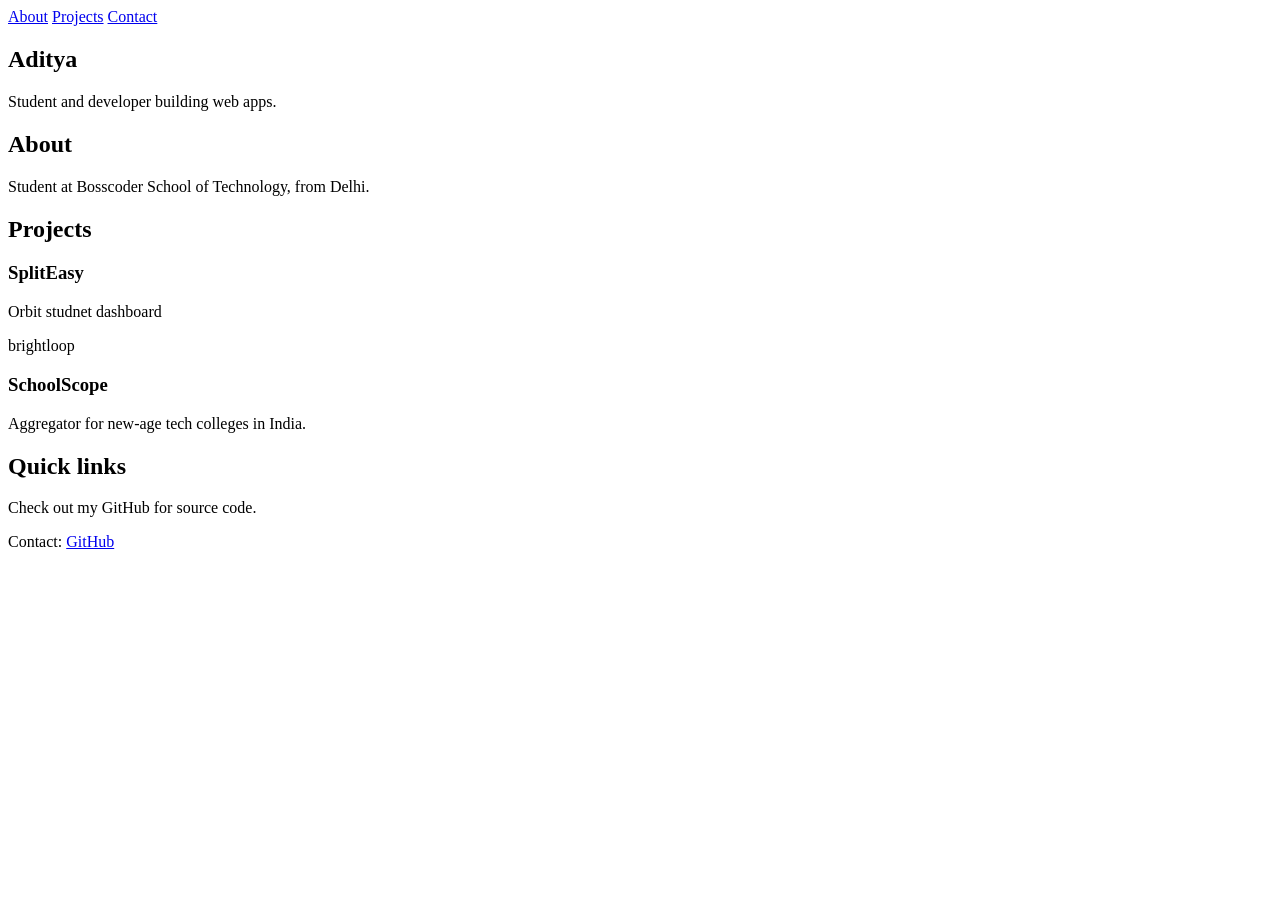
==== 06-P6-Full-Portfolio-Page-Structure-in-Semantic-HTML/index.html @ f395746c "p6" ====
<!DOCTYPE html>
<html lang="en">
<head>
  <meta charset="UTF-8">
  <title>Aditya - Portfolio</title>
  <link rel="stylesheet" href="styles.css">
</head>
<body>
  <header>
    <nav aria-label="Main navigation">
      <a href="#about">About</a>
      <a href="#projects">Projects</a>
      <a href="#contact">Contact</a>
    </nav>
  </header>

  <main>
    <section id="hero">
      <h1>Aditya</h1>
      <p>Student and developer building web apps.</p>
    </section>

    <section id="about">
      <h2>About</h2>
      <p>Student at Bosscoder School of Technology, from Delhi.</p>
    </section>

    <section id="projects">
      <h2>Projects</h2>
      <article>
        <h3>SplitEasy</h3>
        <p>Orbit studnet dashboard</p>
        <p>brightloop</p>
      </article>
      <article>
        <h3>SchoolScope</h3>
        <p>Aggregator for new-age tech colleges in India.</p>
      </article>
    </section>
  </main>

  <aside>
    <h2>Quick links</h2>
    <p>Check out my GitHub for source code.</p>
  </aside>

  <footer id="contact">
    <p>Contact: <a href="https://github.com/Ak759-wq">GitHub</a></p>
  </footer>
</body>
</html>
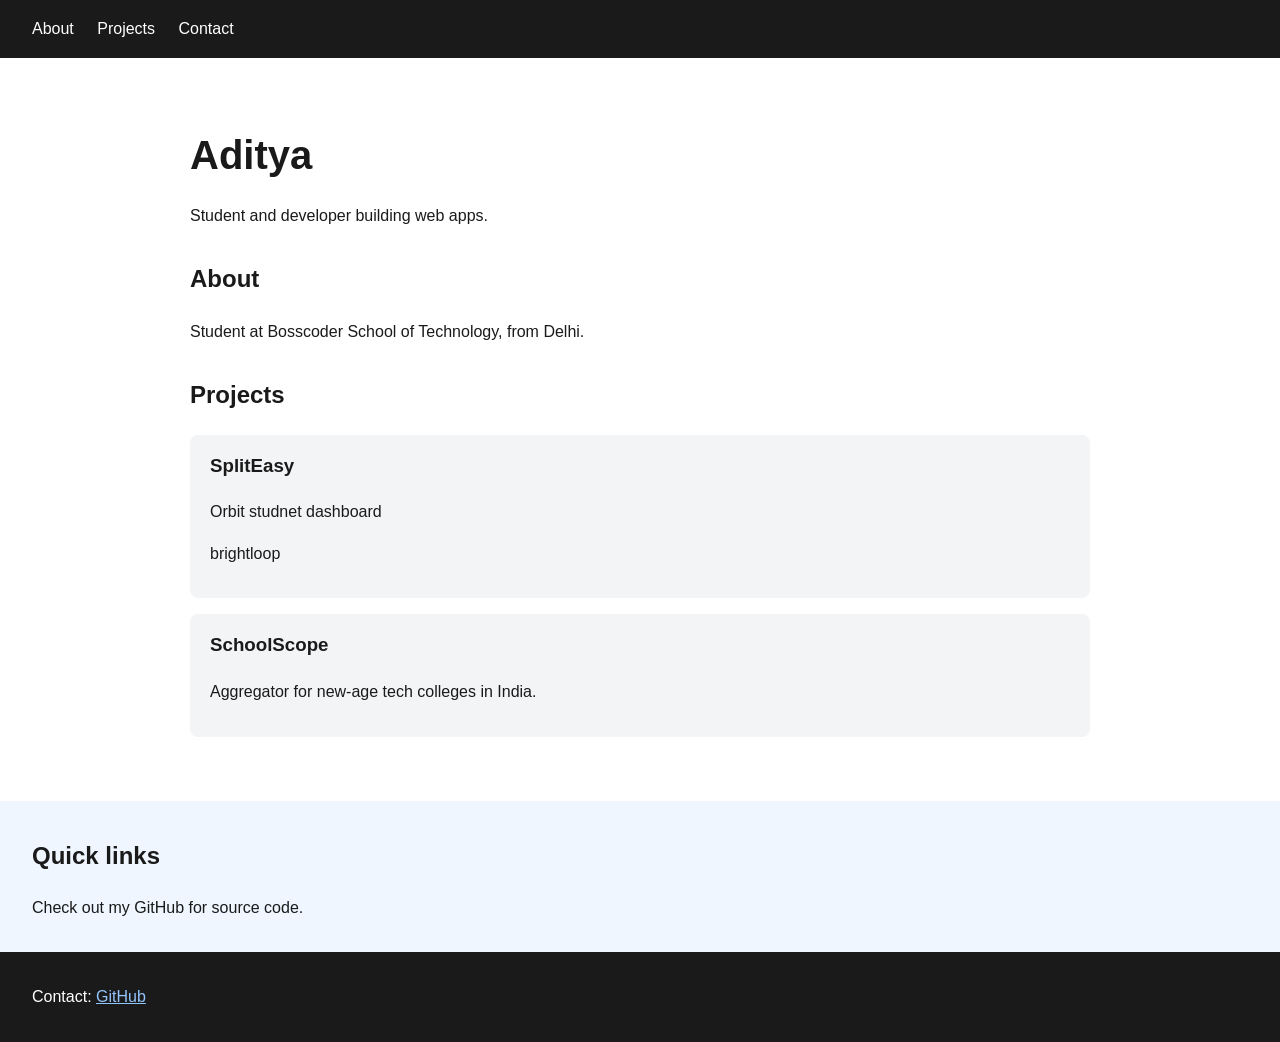
==== commit 3bd5483d: "updated" ====
--- a/06-P6-Full-Portfolio-Page-Structure-in-Semantic-HTML/index.html
+++ b/06-P6-Full-Portfolio-Page-Structure-in-Semantic-HTML/index.html
@@ -3,7 +3,7 @@
 <head>
   <meta charset="UTF-8">
   <title>Aditya - Portfolio</title>
-  <link rel="stylesheet" href="styles.css">
+  <link rel="stylesheet" href="style.css">
 </head>
 <body>
   <header>
--- a/06-P6-Full-Portfolio-Page-Structure-in-Semantic-HTML/style.css
+++ b/06-P6-Full-Portfolio-Page-Structure-in-Semantic-HTML/style.css
@@ -0,0 +1,62 @@
+body {
+  font-family: Arial, sans-serif;
+  color: #1a1a1a;
+  line-height: 1.6;
+  margin: 0;
+}
+
+header {
+  background: #1a1a1a;
+  padding: 16px 32px;
+}
+
+header nav a {
+  color: #ffffff;
+  margin-right: 19px;
+  text-decoration: none;
+}
+
+header nav a:hover {
+  text-decoration: underline;
+}
+
+main {
+  max-width: 900px;
+  margin: 0 auto;
+  padding: 32px;
+}
+
+section {
+  margin-bottom: 32px;
+}
+
+#hero h1 {
+  font-size: 40px;
+  margin-bottom: 4px;
+}
+
+article {
+  background: #f3f4f6;
+  border-radius: 8px;
+  padding: 16px 20px;
+  margin-bottom: 16px;
+}
+
+article h3 {
+  margin-top: 0;
+}
+
+aside {
+  background: #eff6ff;
+  padding: 16px 32px;
+}
+
+footer {
+  background: #1a1a1a;
+  color: #ffffff;
+  padding: 16px 32px;
+}
+
+footer a {
+  color: #93c5fd;
+}
